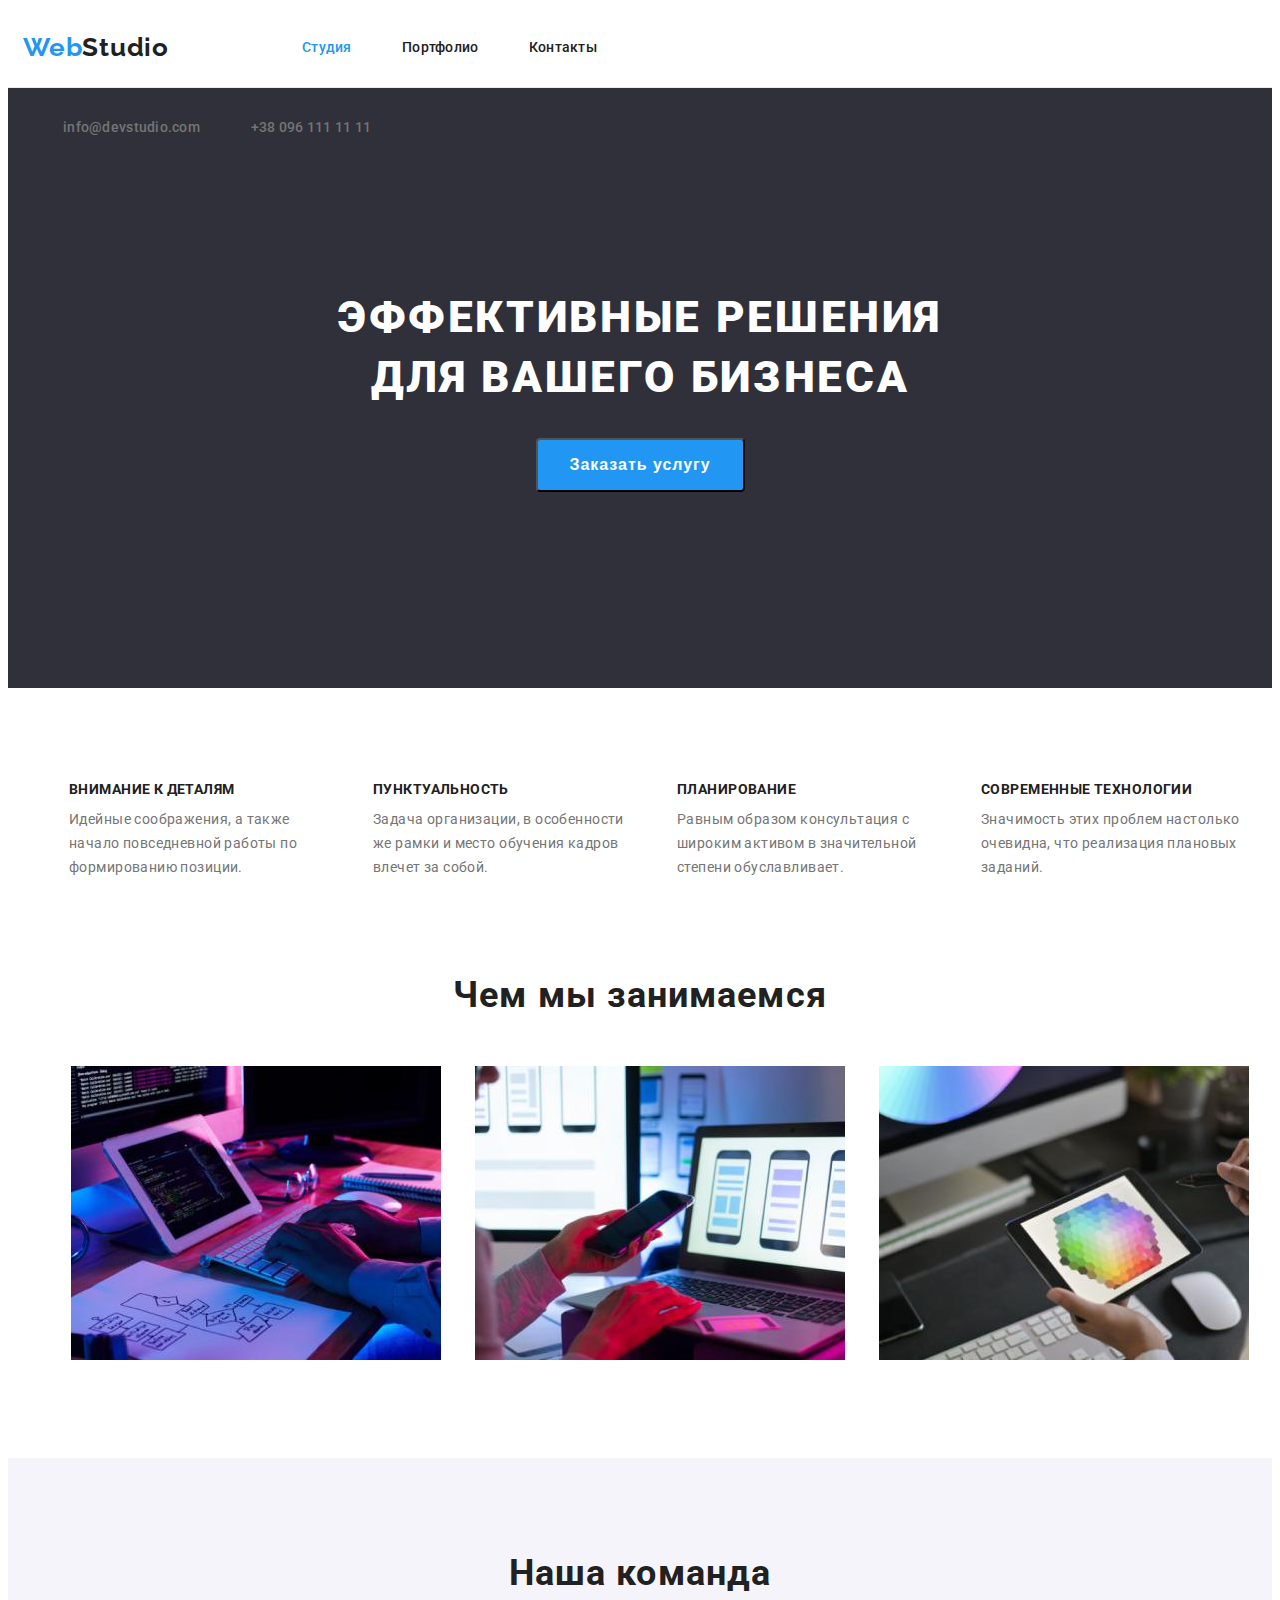
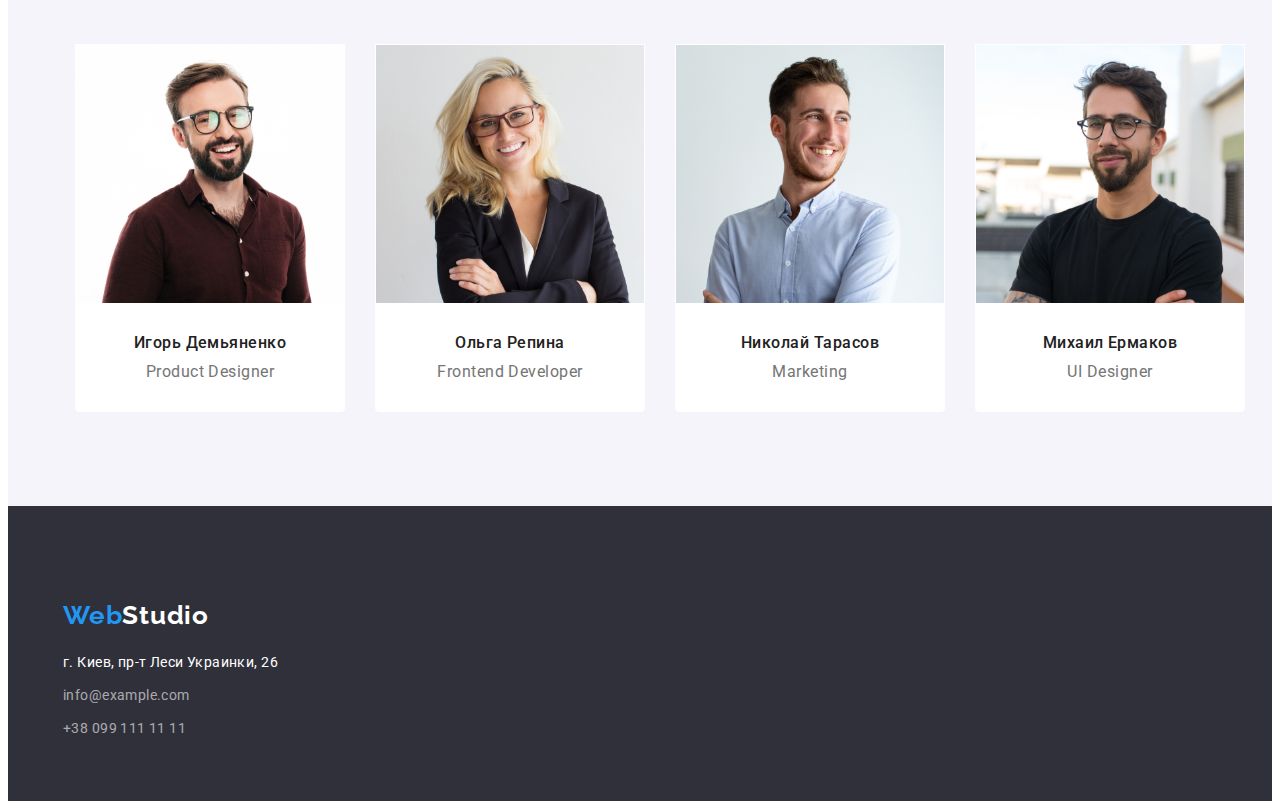
==== index.html @ fe59f74f "commit2002_04" ====
<!DOCTYPE html>
<html lang="ru">
  <head>
    <meta charset="UTF-8" />
    <meta http-equiv="X-UA-Compatible" content="IE=edge" />
    <meta name="viewport" content="width=device-width, initial-scale=1.0" />
    <title>Студия</title>
    <link rel="preconnect" href="https://fonts.googleapis.com" />
    <link rel="preconnect" href="https://fonts.gstatic.com" crossorigin />
    <link
      href="https://fonts.googleapis.com/css2?family=Raleway:wght@400;700&family=Roboto:wght@400;500;700;900&display=swap"
      rel="stylesheet"
    />
    <link rel="stylesheet" href="https://cdnjs.cloudflare.com/ajax/libs/modern-normalize/1.1.0/modern-normalize.min.css" integrity="sha512-wpPYUAdjBVSE4KJnH1VR1HeZfpl1ub8YT/NKx4PuQ5NmX2tKuGu6U/JRp5y+Y8XG2tV+wKQpNHVUX03MfMFn9Q==" crossorigin="anonymous" referrerpolicy="no-referrer" />
    <link rel="stylesheet" href="./css/style.css" />
  </head>

  <!--body-->
  <body class="body">
    <!--header-navigation-->
    <header class="section-header header-index">
      <div  class="wrapper"><nav class="nav-list">
       <a href="./index.html" lang="en" class=" logo-link text-logo link"
          >Web<span class="logo-text-studio">Studio</span></a>
        <ul class="list nav-list">
          <li class="list nav-item  nav-list item-studio">
            <a href="./index.html"
              class="text-nav-buttons link nav-accent nav-link link-studio">Студия</a>
          </li>
          <li class="list nav-item nav-list item-portfolio">
            <a
              href="./portfolio.html"
              class="text-nav-buttons link nav-link link-portfolio current"
              >Портфолио</a
            >
          </li>
          <li class="list nav-item nav-list item-contacts">
            <a href="Контакты" class="text-nav-buttons link-contacts link nav-link"
              >Контакты</a
            >
          </li>
        </ul>
      </nav>
      <!--header-contacts-->
      <ul class="list nav-list">
        <li class="contact-nav list nav-list item-e-mail">
          <a
            href="mailto:info@devstudio.com"
            class="text-nav-contacts link  link-e-mail nav-link"
            lang="en"
            >info@devstudio.com</a
          >
        </li>
        <li class="contact-nav list nav-list item-phone">
          <a href="tel:+380961111111" class="text-nav-contacts link nav-link"
            >+38 096 111 11 11</a
          >
        </li>
      </ul></div>
    </header>
    <main>
      <!--hero-->
      <section class="section-hero">
        <div class="wrapper"><h1 class="title-hero">Эффективные решения для вашего бизнеса</h1>
       <button class="button-order text-button-order" type="button">
          Заказать услугу
        </button></div>
      </section>
      <!--best-items-->
      <section class="section-best-item">
       <div class="wrapper"><h2 hidden>Сильные стороны</h2>
        <ul class="list items-list">
          <li class="items list items-list item-attention">
            <h3 class=" title-text">Внимание к деталям</h3>
            <p class="text-about">
              Идейные соображения, а также начало повседневной работы по
              формированию позиции.
            </p>
          </li>
          <li class="items list items-list item-punctuality">
            <h3 class="title-text">Пунктуальность</h3>
            <p class="text-about">
              Задача организации, в особенности же рамки и место обучения кадров
              влечет за собой.
            </p>
          </li>
          <li class="items list items-list item-planning">
            <h3 class="title-text">Планирование</h3>
            <p class="text-about">
              Равным образом консультация с широким активом в значительной
              степени обуславливает.
            </p>
          </li>
          <li class="items list items-list item-tech">
            <h3 class="title-text">Современные технологии</h3>
            <p class="text-about">
              Значимость этих проблем настолько очевидна, что реализация
              плановых заданий.
            </p>
          </li>
        </ul></div>
      </section>
      <!--work-->
      <section class="section-our-work">
       <div class="wrapper"><h2 class="title-section">Чем мы занимаемся</h2>
       <ul class="list work-list">
          <li class="list work-list items-work">
            <img src="./images/img1.jpg" alt="разработка сайтов" width="370" />
          </li>
          <li class="list work-list items-work"><img src="./images/img2.jpg" alt="аддаптация" width="370" /></li>
          <li class="list work-list items-work">
            <img src="./images/img3.jpg" alt="цветовая корркеция" width="370" />
          </li>
        </ul></div>
      </section>
      <!--our-staff-->
      <section class="section-staff">
        <h2 class="title-section">Наша команда</h2>
          <div class="wrapper"><ul class="list cards-staff">
          <li class="list staff-item">
            <img src="./images/img_st1.jpg" alt="Дизайнер" width="270" />
            <h3 class="title-name">Игорь Демьяненко</h3>
            <p class="text-about-name" lang="en">Product Designer</p>
          </li>
          <li class="list staff-item">
            <img src="./images/img_st2.jpg" alt="Верстальщик" width="270" />
            <h3 class="title-name">Ольга Репина</h3>
            <p class="text-about-name" lang="en">Frontend Developer</p>
          </li>
          <li class="list staff-item">
            <img src="./images/img_st3.jpg" alt="Рекламщик" width="270" />
            <h3 class="title-name">Николай Тарасов</h3>
            <p class="text-about-name" lang="en">Marketing</p>
          </li>
          <li class="list staff-item">
            <img src="./images/img_st4.jpg" alt="Дизайнер" width="270" />
            <h3 class="title-name">Михаил Ермаков</h3>
            <p class="text-about-name" lang="en">UI Designer</p>
          </li>
        </ul></div>
      </section>
    </main>
    <!--footer-->
    <footer class="footer-section">
      <div class="wrapper"><a href="./index.html" class="text-logo link logo-footer" lang="en">Web<span class="text-logo-footer">Studio</span></a>
      <ul class="nav-contats list footer-menu">
        <li class="contact-nav list footer-menu">
          <address class="style-text footer-menu">
            <a href="https://www.google.com/maps?q=%D0%BA%D0%B8%D0%B5%D0%B2+%D0%BB%D0%B5%D1%81%D0%B8+%D1%83%D0%BA%D1%80%D0%B0%D0%B8%D0%BD%D0%BA%D0%B8+26&rlz=1C1GGRV_enUA757UA757&sxsrf=APq-WBurur6FiX7pkExG04S0Zntd9q4ADw:1643415942747&uact=5&gs_lcp=[base64]&um=1&ie=UTF-8&sa=X&ved=2ahUKEwjnjvXe5tX1AhXq7rsIHakHCRYQ_AUoAXoECAEQAw"
            class="text-address link footer-link">г. Киев, пр-т Леси Украинки, 26</a>
          </address>
        </li>
        <li class="contact-nav list footer-menu e-mail-text">
          <a href="mailto:info@example.com" class="text-footer-contacts link footer-link" lang="en">info@example.com</a>
        </li>
        <li class="contact-nav list footer-menu phone-text"><a href="tel:+380991111111" class="text-footer-contacts link footer-link">+38 099 111 11 11</a></li>
      </ul></div>
    </footer>
  </body>
</html>
---- css/style.css ----
/*-- html-stylee----*/
html {
  box-sizing: border-box;
}
*,
*::before,
*::after {
  box-sizing: inherit;
}
h1,h2, h3, p, ul,nav {
  margin: 0;
}
/*--variables-selectors--*/
:root {
  --primary-text-color: #212121;
  --secondary-text-color: #757575;
  --third-text-color: #ffffff;
  --primary-font-family: Roboto, sans-serif;
  --secondary-font-family: Raleway, sans-serif;
  --accent-color: #2196f3;
  --background-origin: #ffffff;
  --background-first-composite: #2f303a;
  --background-second-composite: #f5f4fa;
}
/*--body-style--*/
.body {
  font-family: var(--primary-font-family);
  color: var(--primary-text-color);
  background-color: var(--background-origin);
  }
.list {
  list-style: none;
}
.link {
  text-decoration: none;
}
/*-----wrapper-------*/
.wrapper {
  min-width: 1170px;
  padding: 0 15px;
  margin-left: auto;
  margin-right: auto;
  }

/*--------INDEX-PAGE--------*/

/*--header-navigation--*/


.section-header {
  height: 80px;
background-color: var(--background-origin);
padding-top: 0x;
border-bottom: 1px solid rgb(236, 236, 236, 1);
}
.text-logo {
  font-family: var(--secondary-font-family);
  font-weight: 700;
  font-size: 26px;
  line-height: 1.19;
  letter-spacing: 0.03em;
  color: var(--accent-color);
}
.logo-text-studio {
  color: var(--primary-text-color);
}
.nav-link:hover {
  color: var(--accent-color);
}
.nav-link:focus {
  color: var(--accent-color);
}
.nav-list {
  display: inline-flex;
  justify-content: center;
  
}
 .nav-link {
display: inline-flex;
justify-content: center;
}
.logo-link {
  display: inline-flex;
min-width: 145px;
margin-right: 93px;
margin-left: 0;
padding-top: 24px;
padding-bottom: 25px;
}
.item-studio {
min-width: 49px;
margin-right: 50px;
padding-top: 32px;
padding-bottom: 32px;
}
.item-portfolio {
  min-width: 77px;
  margin-right: 50px;
  padding-top: 32px;
  padding-bottom: 32px;
}
.item-contacts {
 min- width: 68px;
  margin-right: 331px;
    padding-top: 32px;
  padding-bottom: 32px;
}
.item-e-mail  {
 min- width: 135px;
  margin-right: 50px;
    padding-top: 32px;
  padding-bottom: 32px;
}
.item-phone {
  min-width: 122px;
  margin-right: 0;
    padding-top: 32px;
  padding-bottom: 32px;
}
.text-nav-buttons {
  font-weight: 500;
  font-size: 14px;
  line-height: 1.14;
  letter-spacing: 0.02em;
  color: currentColor;
}
.nav-accent {
  color: var(--accent-color);
}
.text-nav-contacts {
  font-weight: 500;
  font-size: 14px;
  line-height: 1.14;
  letter-spacing: 0.02em;
  color: var(--secondary-text-color);
}

/*--hero--------------*/

.section-hero {
background-color: var(--background-first-composite);
padding-top: 80x;
height: 600px;
text-align: center;
}
.title-hero {
  width: 696px;
  padding-top: 200px;
  margin-top: 0;
  margin-bottom: 30px;
  margin-left: auto;
  margin-right: auto;

  font-weight: 900;
  font-size: 44px;
  line-height: 1.36;
  letter-spacing: 0.06em;
  text-transform: uppercase;
  color: var(--third-text-color);
}

.button-order {
  min-width: 200px;
  cursor: pointer;
  background-color: var(--accent-color);
margin-bottom: 200px;
margin-left: auto;
margin-right: auto;
  border-radius: 4px;
}
.text-button-order {
  padding: 10px 32px;
  font-weight: 700;
  font-size: 16px;
  line-height: 1.88;
  letter-spacing: 0.06em;
  color: var(--third-text-color);
}
/*--best-item---------*/
.section-best-item {
  background-color: var(--background-origin);
  padding-top: 94px;
  text-align: center;
}
.items-list {
  display: inline-block;
  }
    .items {
      width: 270px;
      margin-right: 30px;
          }
    .items:first-child {
      margin-left: 0;
    }
    .items:last-child {
      margin-right: 0;
    }
.title-text {
  font-weight: 700;
  font-size: 14px;
  line-height: 1.14;
  letter-spacing: 0.03em;
  text-transform: uppercase;
  margin-bottom: 10px;
  text-align: start;
  }
.text-about {
  font-size: 14px;
  line-height: 1.71;
  letter-spacing: 0.03em;
  color: var(--secondary-text-color);
  text-align: start;
}

/*--our-work----------*/
.section-our-work {
  background-color: var(--background-origin);
    padding-top: 94px;
  text-align: center;
  
}
.work-list {
  display: inline-block;
  padding-bottom: 94px;
}
.items-work {
width: 370px;
height: 294px;
margin-right: 30px;
}
.items-work:first-child {
  margin-left: 0;
}
.items-work:last-child {
  margin-right: 0;
}
.title-section {
  padding-bottom: 50px;
  margin-left: auto;
  margin-right: auto;
  font-weight: 700;
  font-size: 36px;
  line-height: 1.17;
  text-align: center;
  letter-spacing: 0.03em;
  color: var(--primary-text-color);
}

/*--our-staff---------*/

.section-staff {
  background-color: var(--background-second-composite);
  padding-top: 94px;
    }
img {
  display: block;
  max-width: 100%;
  }
.cards-staff {
display: flex;
flex-wrap: wrap;
justify-content: center;
margin-left: -30px;
margin-top: -30px;
padding-bottom: 94px;
}
.staff-item {
  max-width: 270px;
margin-left: 30px;
margin-top: 30px;
flex-basis: calc( (100% - 4 * 30px) / 4);
border: 1px solid #ffffff;
box-sizing: border-box;
border-bottom-left-radius: 4px;
border-bottom-right-radius: 4px;
background-color: var(--background-origin);
}
.title-name {
  padding-top: 30px;
  margin-bottom: 10px;
  padding-left: auto;
  padding-right: auto;
  font-weight: 500;
  font-size: 16px;
  line-height: 1.19;
  text-align: center;
  letter-spacing: 0.03em;
  color: var(--primary-text-color);
}
.text-about-name {
  padding-bottom: 30px;
  padding-left: auto;
  padding-right: auto;
  font-size: 16px;
  line-height: 1.19;
  text-align: center;
  letter-spacing: 0.03em;
  color: var(--secondary-text-color);
}

/*--footer--------*/
.footer-section {
  background-color: var(--background-first-composite);
  padding-top: 94px;
}
.footer-menu {
display: flex;
flex-direction: column;
justify-content: lef;
}

.footer-link {
  display: inline-flex;
}
.footer-link:hover {
  color: var(--accent-color);
}
.footer-link:focus {
  color: var(--accent-color);
}

.logo-footer {
  display: block;
  padding-left: 40px;
  padding-bottom: 20px;
}
.text-logo-footer {
  color: var(--third-text-color);
    }
.text-address {
  margin-bottom: 9px;
  font-weight: 400;
  font-size: 14px;
  line-height: 1.71;
  letter-spacing: 0.03em;
  color: var(--third-text-color);
}
.style-text {
  font-style: normal;
}

.text-footer-contacts {
  font-weight: 400;
  font-size: 14px;
  line-height: 1.71;
  letter-spacing: 0.03em;
  color: rgba(255, 255, 255, 0.6);
}
.e-mail-text {
margin-bottom: 9px;
}
.phone-text {
  padding-bottom: 60px;
  }

/*--------PORTFOLIO------------*/

/*---main-portfolio---*/

  .main-section {
    background-color: var(--background-origin);
    padding-top: 94px;
  }
/*--buttons----*/

.portfolio-buttons {
  cursor: pointer;
  background-color: var(--background-second-composite);
  border-radius: 4px;
    }
.buttons-list {
  display: flex;
  justify-content: center;
  padding: 6px 22px;
  min-width: 73px;
  }
  .buttons {
    display: inline-block;
    margin-right: 8px;
     }
.portfolio-buttons:first-child {
  margin-left: 0;
}
.portfolio-buttons:last-child {
  margin-right: 0;
}
.portfolio-buttons:hover {
  color: var(--third-text-color);
  background-color:  var(--accent-color);
box-shadow: 0px 3px 1px rgba(0, 0, 0, 0.1), 0px 1px 2px rgba(0, 0, 0, 0.08), 0px 2px 2px rgba(0, 0, 0, 0.12);
border-radius: 4px;
}
.text-button {
  font-family: inherit;
  font-weight: 500;
  font-size: 16px;
  line-height: 1.63;
  text-align: center;
  letter-spacing: 0.03em;
  color: var(--primary-text-color);
}
.title-img {
  font-weight: 700;
  font-size: 18px;
  line-height: 2;
  letter-spacing: 0.06em;
  color: var(--primary-text-color);
}
.text-about-img {
  font-weight: normal;
  font-size: 16px;
  line-height: 1.88;
  letter-spacing: 0.03em;
  color: var(--secondary-text-color);
}
img {
  display: block;
  max-width: 100%;
    }
.cards-portfolio {
display: flex;
flex-wrap: wrap;
justify-content: center;
padding-bottom: 94px;
margin-left: -30px;
margin-top: -30px;
padding-top: 56px;
}
.card-item {
  max-width: 370px;
margin-left: 30px;
margin-top: 30px;
flex-basis: calc( (100% - 3 * 30px) / 3);
border: 1px solid #eee;
box-sizing: border-box;
}
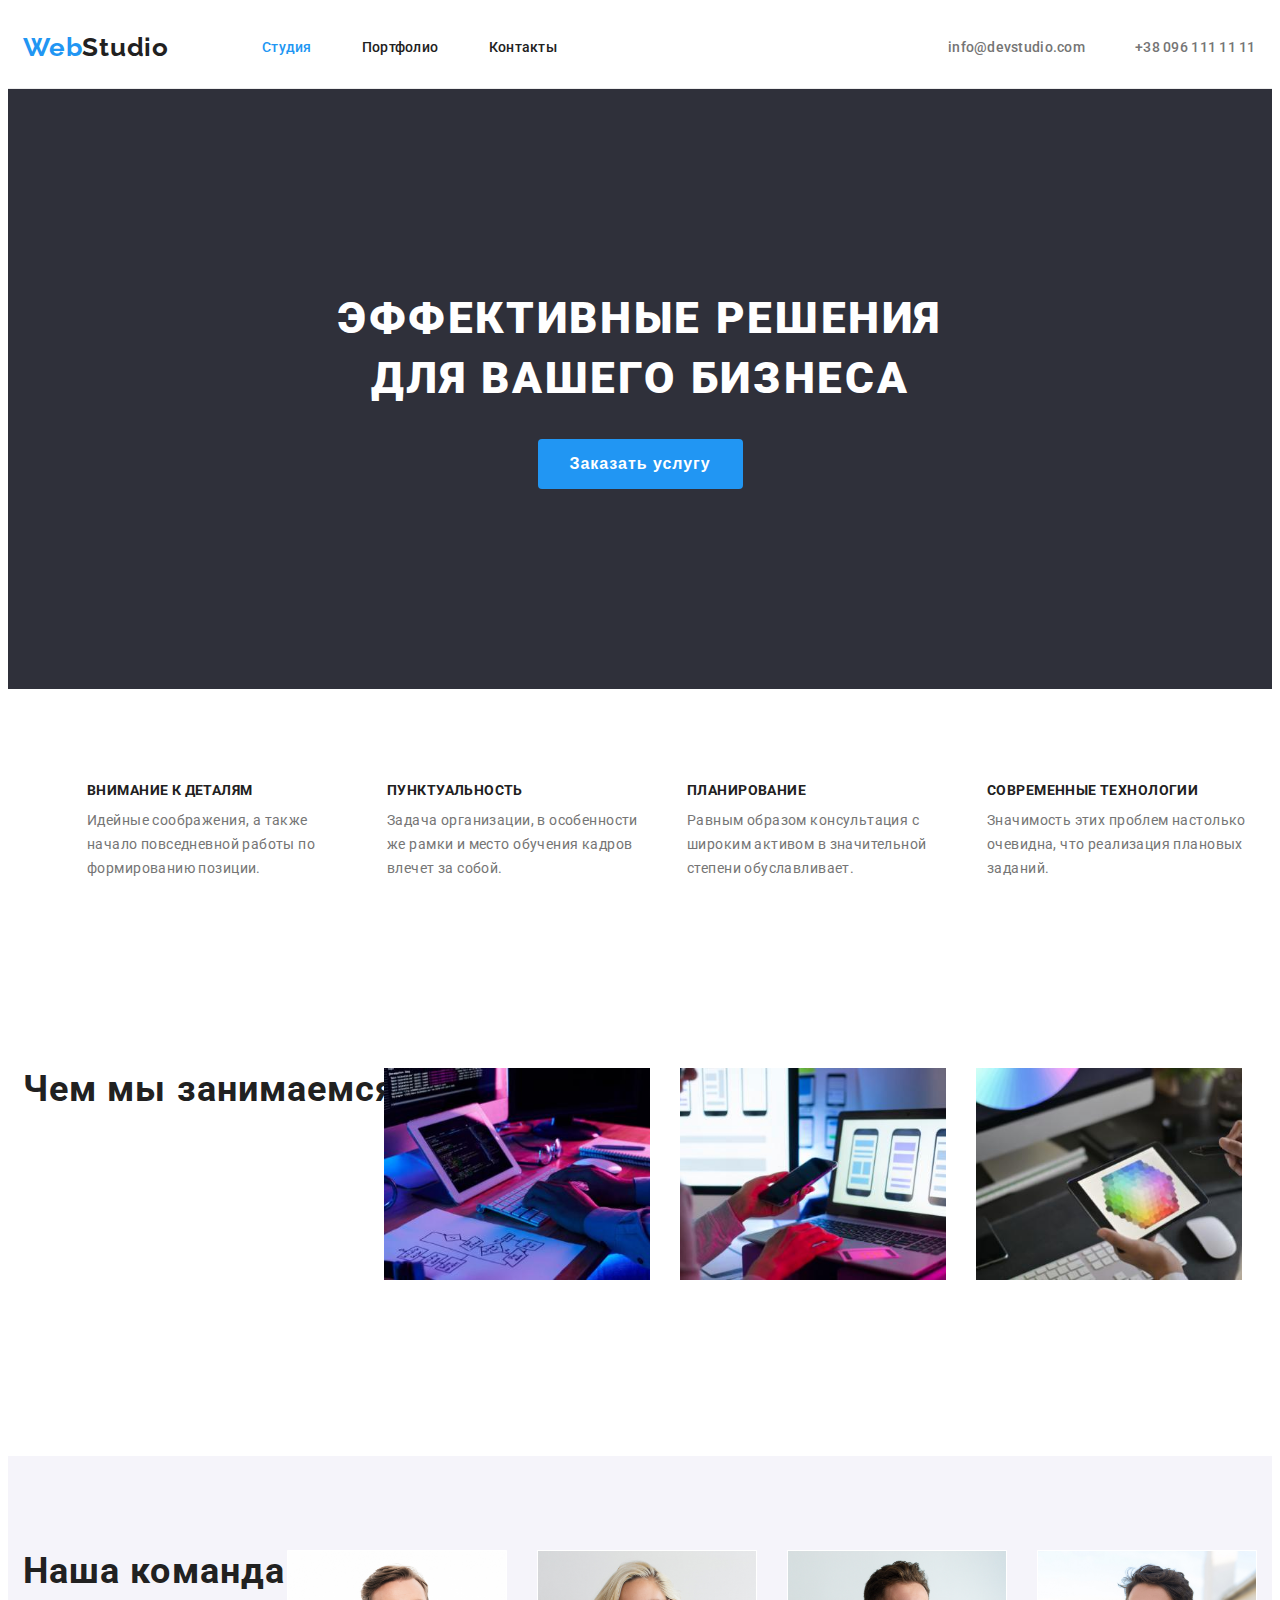
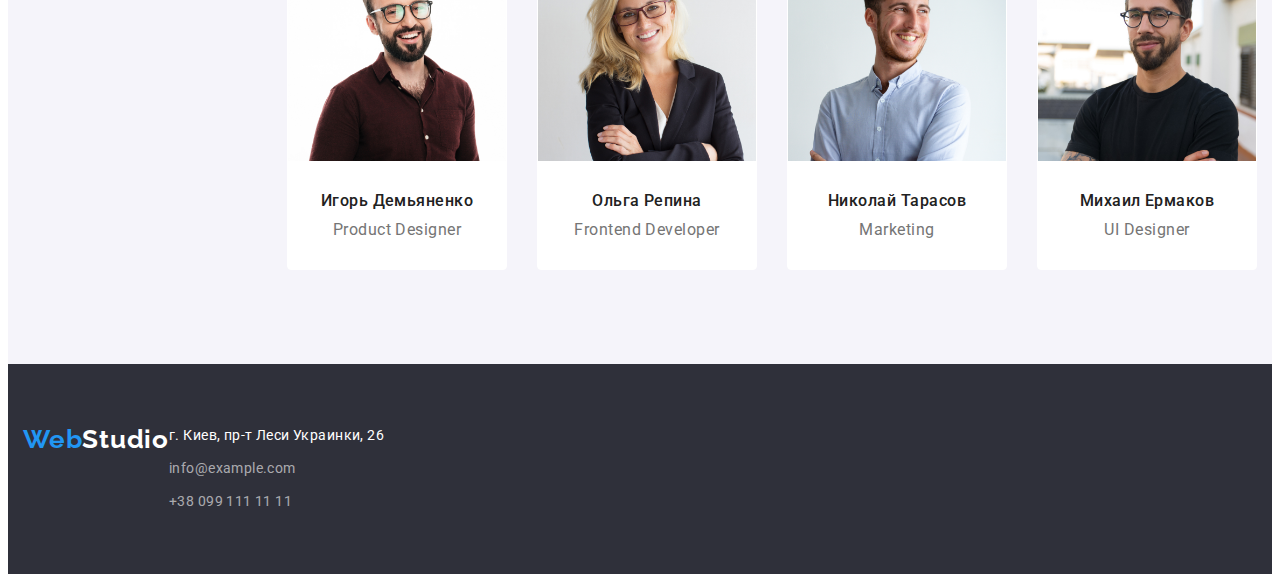
==== commit 3e6f3099: "commit_21.03_01" ====
--- a/index.html
+++ b/index.html
@@ -19,22 +19,22 @@
   <body class="body">
     <!--header-navigation-->
     <header class="section-header header-index">
-      <div  class="wrapper"><nav class="nav-list">
+      <div  class="container"><nav class="logo-list">
        <a href="./index.html" lang="en" class=" logo-link text-logo link"
           >Web<span class="logo-text-studio">Studio</span></a>
         <ul class="list nav-list">
-          <li class="list nav-item  nav-list item-studio">
+          <li class="list nav-item item-studio">
             <a href="./index.html"
               class="text-nav-buttons link nav-accent nav-link link-studio">Студия</a>
           </li>
-          <li class="list nav-item nav-list item-portfolio">
+          <li class="list nav-item item-portfolio">
             <a
               href="./portfolio.html"
               class="text-nav-buttons link nav-link link-portfolio current"
               >Портфолио</a
             >
           </li>
-          <li class="list nav-item nav-list item-contacts">
+          <li class="list nav-item item-contacts">
             <a href="Контакты" class="text-nav-buttons link-contacts link nav-link"
               >Контакты</a
             >
@@ -43,7 +43,7 @@
       </nav>
       <!--header-contacts-->
       <ul class="list nav-list">
-        <li class="contact-nav list nav-list item-e-mail">
+        <li class="contact-nav list item-e-mail">
           <a
             href="mailto:info@devstudio.com"
             class="text-nav-contacts link  link-e-mail nav-link"
@@ -51,7 +51,7 @@
             >info@devstudio.com</a
           >
         </li>
-        <li class="contact-nav list nav-list item-phone">
+        <li class="contact-nav list item-phone">
           <a href="tel:+380961111111" class="text-nav-contacts link nav-link"
             >+38 096 111 11 11</a
           >
@@ -61,37 +61,37 @@
     <main>
       <!--hero-->
       <section class="section-hero">
-        <div class="wrapper"><h1 class="title-hero">Эффективные решения для вашего бизнеса</h1>
+        <div class="continer"><h1 class="title-hero">Эффективные решения для вашего бизнеса</h1>
        <button class="button-order text-button-order" type="button">
           Заказать услугу
         </button></div>
       </section>
       <!--best-items-->
-      <section class="section-best-item">
-       <div class="wrapper"><h2 hidden>Сильные стороны</h2>
+      <section class="section-best-item section">
+       <div class="container"><h2 hidden>Сильные стороны</h2>
         <ul class="list items-list">
-          <li class="items list items-list item-attention">
+          <li class="items list item-attention">
             <h3 class=" title-text">Внимание к деталям</h3>
             <p class="text-about">
               Идейные соображения, а также начало повседневной работы по
               формированию позиции.
             </p>
           </li>
-          <li class="items list items-list item-punctuality">
+          <li class="items list item-punctuality">
             <h3 class="title-text">Пунктуальность</h3>
             <p class="text-about">
               Задача организации, в особенности же рамки и место обучения кадров
               влечет за собой.
             </p>
           </li>
-          <li class="items list items-list item-planning">
+          <li class="items list item-planning">
             <h3 class="title-text">Планирование</h3>
             <p class="text-about">
               Равным образом консультация с широким активом в значительной
               степени обуславливает.
             </p>
           </li>
-          <li class="items list items-list item-tech">
+          <li class="items list item-tech">
             <h3 class="title-text">Современные технологии</h3>
             <p class="text-about">
               Значимость этих проблем настолько очевидна, что реализация
@@ -101,22 +101,22 @@
         </ul></div>
       </section>
       <!--work-->
-      <section class="section-our-work">
-       <div class="wrapper"><h2 class="title-section">Чем мы занимаемся</h2>
+      <section class="section-our-work section">
+       <div class="container"><h2 class="title-about-work">Чем мы занимаемся</h2>
        <ul class="list work-list">
-          <li class="list work-list items-work">
+          <li class="list items-work">
             <img src="./images/img1.jpg" alt="разработка сайтов" width="370" />
           </li>
-          <li class="list work-list items-work"><img src="./images/img2.jpg" alt="аддаптация" width="370" /></li>
-          <li class="list work-list items-work">
+          <li class="list items-work"><img src="./images/img2.jpg" alt="аддаптация" width="370" /></li>
+          <li class="list items-work">
             <img src="./images/img3.jpg" alt="цветовая корркеция" width="370" />
           </li>
         </ul></div>
       </section>
       <!--our-staff-->
-      <section class="section-staff">
-        <h2 class="title-section">Наша команда</h2>
-          <div class="wrapper"><ul class="list cards-staff">
+      <section class="section-staff section">
+        <div class="container"><h2 class="title-section">Наша команда</h2>
+          <ul class="list cards-staff">
           <li class="list staff-item">
             <img src="./images/img_st1.jpg" alt="Дизайнер" width="270" />
             <h3 class="title-name">Игорь Демьяненко</h3>
@@ -142,7 +142,7 @@
     </main>
     <!--footer-->
     <footer class="footer-section">
-      <div class="wrapper"><a href="./index.html" class="text-logo link logo-footer" lang="en">Web<span class="text-logo-footer">Studio</span></a>
+      <div class="container"><div class="footer-logo-link"><a href="./index.html" class="text-logo link" lang="en">Web<span class="text-logo-footer">Studio</span></a></div>
       <ul class="nav-contats list footer-menu">
         <li class="contact-nav list footer-menu">
           <address class="style-text footer-menu">
--- a/css/style.css
+++ b/css/style.css
@@ -7,8 +7,9 @@
 *::after {
   box-sizing: inherit;
 }
-h1,h2, h3, p, ul,nav {
+h1,h2,h3,p,ul,nav {
   margin: 0;
+  padding: 0;
 }
 /*--variables-selectors--*/
 :root {
@@ -34,12 +35,18 @@
 .link {
   text-decoration: none;
 }
-/*-----wrapper-------*/
-.wrapper {
-  min-width: 1170px;
+/*-----container-------*/
+.container {
+  min-width: 1200px;
   padding: 0 15px;
   margin-left: auto;
   margin-right: auto;
+  display: flex;
+      }
+
+  .section {
+    padding-bottom: 94px;
+    padding-top: 94px;
   }
 
 /*--------INDEX-PAGE--------*/
@@ -48,9 +55,6 @@
 
 
 .section-header {
-  height: 80px;
-background-color: var(--background-origin);
-padding-top: 0x;
 border-bottom: 1px solid rgb(236, 236, 236, 1);
 }
 .text-logo {
@@ -71,19 +75,17 @@
   color: var(--accent-color);
 }
 .nav-list {
-  display: inline-flex;
-  justify-content: center;
-  
-}
+  display: flex;
+  margin-left: auto;
+  }
  .nav-link {
-display: inline-flex;
-justify-content: center;
-}
+display: flex;
+}
+.logo-list {
+  display: flex;
+  }
 .logo-link {
-  display: inline-flex;
-min-width: 145px;
 margin-right: 93px;
-margin-left: 0;
 padding-top: 24px;
 padding-bottom: 25px;
 }
@@ -100,13 +102,12 @@
   padding-bottom: 32px;
 }
 .item-contacts {
- min- width: 68px;
-  margin-right: 331px;
-    padding-top: 32px;
+  padding-top: 32px;
   padding-bottom: 32px;
+  margin-left: auto;
 }
 .item-e-mail  {
- min- width: 135px;
+ min-width: 135px;
   margin-right: 50px;
     padding-top: 32px;
   padding-bottom: 32px;
@@ -118,7 +119,7 @@
   padding-bottom: 32px;
 }
 .text-nav-buttons {
-  font-weight: 500;
+   font-weight: 500;
   font-size: 14px;
   line-height: 1.14;
   letter-spacing: 0.02em;
@@ -139,13 +140,12 @@
 
 .section-hero {
 background-color: var(--background-first-composite);
-padding-top: 80x;
-height: 600px;
 text-align: center;
+padding-top: 200px;
+padding-bottom: 200px;
 }
 .title-hero {
   width: 696px;
-  padding-top: 200px;
   margin-top: 0;
   margin-bottom: 30px;
   margin-left: auto;
@@ -163,7 +163,6 @@
   min-width: 200px;
   cursor: pointer;
   background-color: var(--accent-color);
-margin-bottom: 200px;
 margin-left: auto;
 margin-right: auto;
   border-radius: 4px;
@@ -174,16 +173,17 @@
   font-size: 16px;
   line-height: 1.88;
   letter-spacing: 0.06em;
+  border: none;
   color: var(--third-text-color);
 }
 /*--best-item---------*/
 .section-best-item {
   background-color: var(--background-origin);
-  padding-top: 94px;
   text-align: center;
 }
 .items-list {
-  display: inline-block;
+  display: flex;
+  margin-left: auto;
   }
     .items {
       width: 270px;
@@ -215,57 +215,70 @@
 /*--our-work----------*/
 .section-our-work {
   background-color: var(--background-origin);
-    padding-top: 94px;
-  text-align: center;
-  
-}
-.work-list {
-  display: inline-block;
-  padding-bottom: 94px;
-}
-.items-work {
-width: 370px;
-height: 294px;
-margin-right: 30px;
-}
-.items-work:first-child {
-  margin-left: 0;
-}
-.items-work:last-child {
-  margin-right: 0;
-}
-.title-section {
-  padding-bottom: 50px;
-  margin-left: auto;
-  margin-right: auto;
-  font-weight: 700;
-  font-size: 36px;
-  line-height: 1.17;
-  text-align: center;
-  letter-spacing: 0.03em;
-  color: var(--primary-text-color);
-}
-
-/*--our-staff---------*/
-
-.section-staff {
-  background-color: var(--background-second-composite);
-  padding-top: 94px;
-    }
-img {
-  display: block;
-  max-width: 100%;
-  }
-.cards-staff {
+  }
+  .title-about-work {
+    font-weight: 700;
+   font-size: 36px;
+   line-height: 1.17;
+   letter-spacing: 0.03em;
+   color: var(--primary-text-color);
+   min-width: 376px;
+   margin-bottom: 50px;
+   margin-right: auto;
+   margin-left: auto;
+ }
+  .work-list {
 display: flex;
 flex-wrap: wrap;
 justify-content: center;
 margin-left: -30px;
 margin-top: -30px;
-padding-bottom: 94px;
+  }
+.items-work {
+width: 370px;
+height: 294px;
+margin-left: 30px;
+margin-top: 30px;
+flex-basis: calc( (100% - 3 * 30px) / 3);
+justify-items: center;
+}
+.items-work:first-child {
+  margin-left: 0;
+}
+.items-work:last-child {
+  margin-right: 0;
+}
+
+
+/*--our-staff---------*/
+
+.section-staff {
+  background-color: var(--background-second-composite);
+  padding-top: 94px;
+    }
+    .title-section {
+      font-weight: 700;
+   font-size: 36px;
+   line-height: 1.17;
+   letter-spacing: 0.03em;
+   color: var(--primary-text-color);
+   min-width: 264px;
+   margin-bottom: 50px;
+   margin-right: auto;
+   margin-left: auto;
+    }
+img {
+  display: block;
+  max-width: 100%;
+  }
+.cards-staff {
+display: flex;
+flex-wrap: wrap;
+justify-content: center;
+margin-left: -30px;
+margin-top: -30px;
 }
 .staff-item {
-  max-width: 270px;
 margin-left: 30px;
 margin-top: 30px;
 flex-basis: calc( (100% - 4 * 30px) / 4);
@@ -278,8 +291,8 @@
 .title-name {
   padding-top: 30px;
   margin-bottom: 10px;
-  padding-left: auto;
-  padding-right: auto;
+  margin-left: auto;
+  margin-right: auto;
   font-weight: 500;
   font-size: 16px;
   line-height: 1.19;
@@ -301,8 +314,15 @@
 /*--footer--------*/
 .footer-section {
   background-color: var(--background-first-composite);
-  padding-top: 94px;
-}
+  padding-top: 60px;
+  padding-bottom: 60px;
+  }
+  .footer-logo-link {
+    display: flex;
+    flex-direction: column;
+align-items: lef;
+margin-bottom: 20px;
+  }
 .footer-menu {
 display: flex;
 flex-direction: column;
@@ -310,7 +330,7 @@
 }
 
 .footer-link {
-  display: inline-flex;
+  display:flex;
 }
 .footer-link:hover {
   color: var(--accent-color);
@@ -319,11 +339,6 @@
   color: var(--accent-color);
 }
 
-.logo-footer {
-  display: block;
-  padding-left: 40px;
-  padding-bottom: 20px;
-}
 .text-logo-footer {
   color: var(--third-text-color);
     }
@@ -349,9 +364,6 @@
 .e-mail-text {
 margin-bottom: 9px;
 }
-.phone-text {
-  padding-bottom: 60px;
-  }
 
 /*--------PORTFOLIO------------*/
 
@@ -359,31 +371,28 @@
 
   .main-section {
     background-color: var(--background-origin);
-    padding-top: 94px;
-  }
+    }
 /*--buttons----*/
 
 .portfolio-buttons {
   cursor: pointer;
   background-color: var(--background-second-composite);
   border-radius: 4px;
-    }
+  }
 .buttons-list {
-  display: flex;
-  justify-content: center;
-  padding: 6px 22px;
-  min-width: 73px;
-  }
-  .buttons {
-    display: inline-block;
-    margin-right: 8px;
-     }
-.portfolio-buttons:first-child {
-  margin-left: 0;
-}
-.portfolio-buttons:last-child {
-  margin-right: 0;
-}
+display: flex;
+justify-content: center;
+        }
+        .buttons {
+         margin-right: 8px;
+          margin-bottom: 56px;
+                     }
+      .portfolio-buttons:first-child {
+        margin-left: 0;
+      }
+      .portfolio-buttons:last-child {
+        margin-right: 0;}
+
 .portfolio-buttons:hover {
   color: var(--third-text-color);
   background-color:  var(--accent-color);
@@ -397,8 +406,12 @@
   line-height: 1.63;
   text-align: center;
   letter-spacing: 0.03em;
-  color: var(--primary-text-color);
-}
+  border: none;
+  color: var(--primary-text-color);
+  padding: 6px 22px;
+}
+/*--img-portfolio--*/
+
 .title-img {
   font-weight: 700;
   font-size: 18px;
@@ -413,6 +426,21 @@
   letter-spacing: 0.03em;
   color: var(--secondary-text-color);
 }
+
+.title-img {
+  font-weight: 700;
+  font-size: 18px;
+  line-height: 2;
+  letter-spacing: 0.06em;
+  color: var(--primary-text-color);
+}
+.text-about-img {
+  font-weight: normal;
+  font-size: 16px;
+  line-height: 1.88;
+  letter-spacing: 0.03em;
+  color: var(--secondary-text-color);
+}
 img {
   display: block;
   max-width: 100%;
@@ -420,11 +448,8 @@
 .cards-portfolio {
 display: flex;
 flex-wrap: wrap;
-justify-content: center;
-padding-bottom: 94px;
 margin-left: -30px;
 margin-top: -30px;
-padding-top: 56px;
 }
 .card-item {
   max-width: 370px;
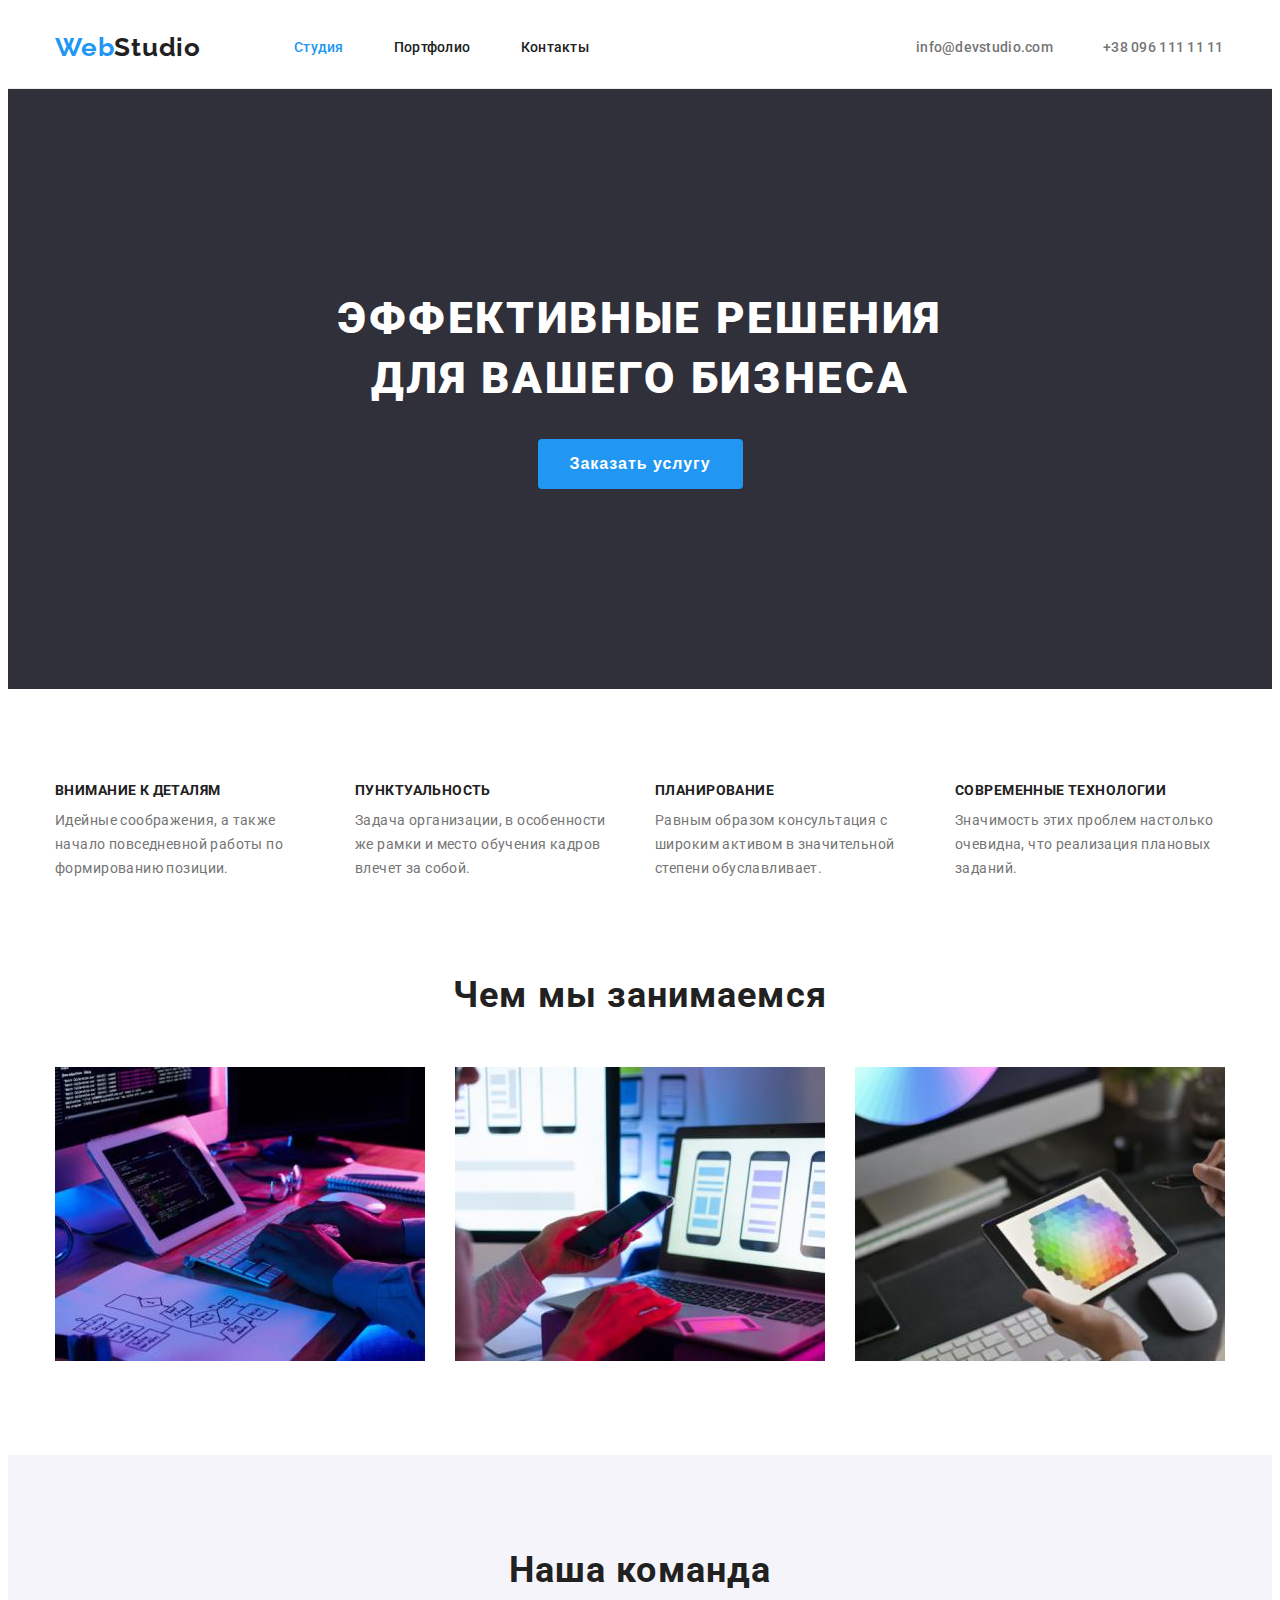
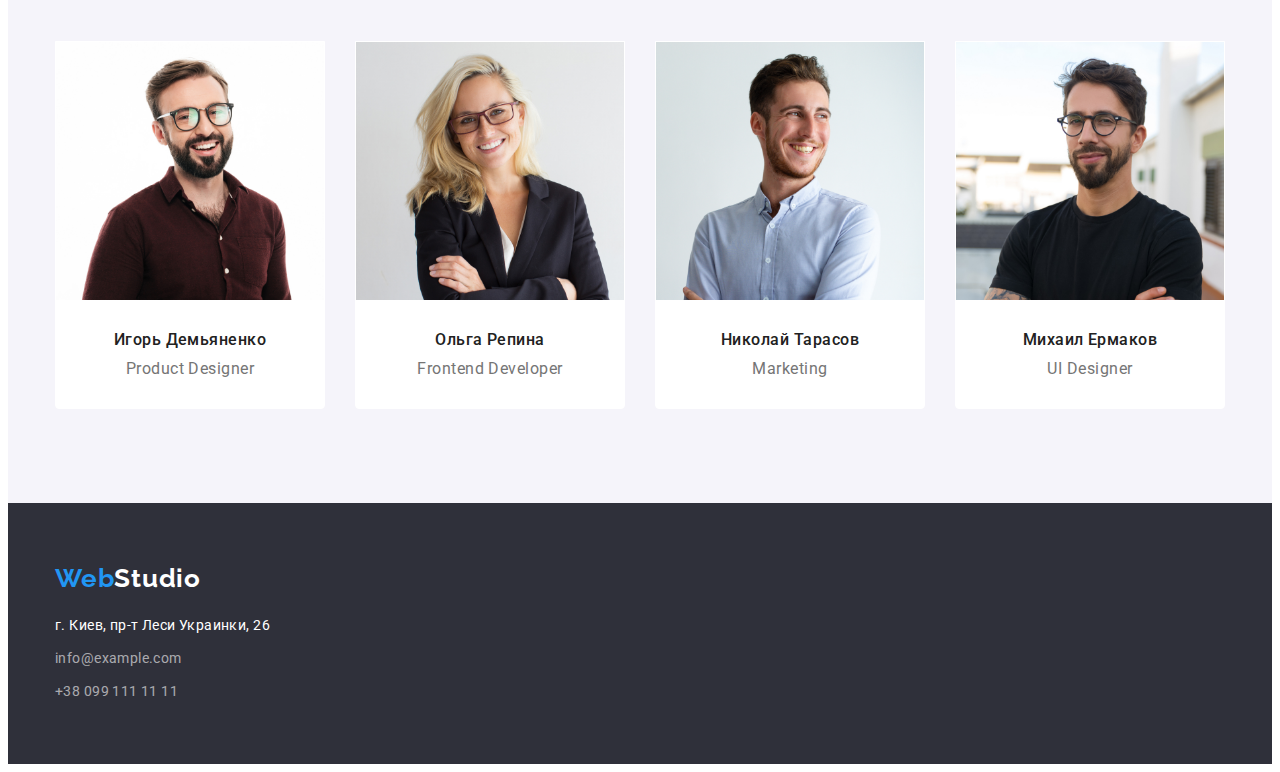
==== commit 1a6807f7: "commit_2403_01" ====
--- a/index.html
+++ b/index.html
@@ -11,7 +11,13 @@
       href="https://fonts.googleapis.com/css2?family=Raleway:wght@400;700&family=Roboto:wght@400;500;700;900&display=swap"
       rel="stylesheet"
     />
-    <link rel="stylesheet" href="https://cdnjs.cloudflare.com/ajax/libs/modern-normalize/1.1.0/modern-normalize.min.css" integrity="sha512-wpPYUAdjBVSE4KJnH1VR1HeZfpl1ub8YT/NKx4PuQ5NmX2tKuGu6U/JRp5y+Y8XG2tV+wKQpNHVUX03MfMFn9Q==" crossorigin="anonymous" referrerpolicy="no-referrer" />
+    <link
+      rel="stylesheet"
+      href="https://cdnjs.cloudflare.com/ajax/libs/modern-normalize/1.1.0/modern-normalize.min.css"
+      integrity="sha512-wpPYUAdjBVSE4KJnH1VR1HeZfpl1ub8YT/NKx4PuQ5NmX2tKuGu6U/JRp5y+Y8XG2tV+wKQpNHVUX03MfMFn9Q=="
+      crossorigin="anonymous"
+      referrerpolicy="no-referrer"
+    />
     <link rel="stylesheet" href="./css/style.css" />
   </head>
 
@@ -19,142 +25,188 @@
   <body class="body">
     <!--header-navigation-->
     <header class="section-header header-index">
-      <div  class="container"><nav class="logo-list">
-       <a href="./index.html" lang="en" class=" logo-link text-logo link"
-          >Web<span class="logo-text-studio">Studio</span></a>
+      <div class="container flex-container">
+        <nav class="logo-list">
+          <a href="./index.html" lang="en" class="logo-link text-logo link"
+            >Web<span class="logo-text-studio">Studio</span></a
+          >
+          <ul class="list nav-list">
+            <li class="list nav-item item-studio">
+              <a
+                href="./index.html"
+                class="text-nav-buttons link nav-accent nav-link link-studio"
+                >Студия</a
+              >
+            </li>
+            <li class="list nav-item item-portfolio">
+              <a
+                href="./portfolio.html"
+                class="text-nav-buttons link nav-link link-portfolio current"
+                >Портфолио</a
+              >
+            </li>
+            <li class="list nav-item item-contacts">
+              <a
+                href="Контакты"
+                class="text-nav-buttons link-contacts link nav-link"
+                >Контакты</a
+              >
+            </li>
+          </ul>
+        </nav>
+        <!--header-contacts-->
         <ul class="list nav-list">
-          <li class="list nav-item item-studio">
-            <a href="./index.html"
-              class="text-nav-buttons link nav-accent nav-link link-studio">Студия</a>
-          </li>
-          <li class="list nav-item item-portfolio">
+          <li class="contact-nav list item-e-mail">
             <a
-              href="./portfolio.html"
-              class="text-nav-buttons link nav-link link-portfolio current"
-              >Портфолио</a
-            >
-          </li>
-          <li class="list nav-item item-contacts">
-            <a href="Контакты" class="text-nav-buttons link-contacts link nav-link"
-              >Контакты</a
+              href="mailto:info@devstudio.com"
+              class="text-nav-contacts link link-e-mail nav-link"
+              lang="en"
+              >info@devstudio.com</a
+            >
+          </li>
+          <li class="contact-nav list item-phone">
+            <a href="tel:+380961111111" class="text-nav-contacts link nav-link"
+              >+38 096 111 11 11</a
             >
           </li>
         </ul>
-      </nav>
-      <!--header-contacts-->
-      <ul class="list nav-list">
-        <li class="contact-nav list item-e-mail">
-          <a
-            href="mailto:info@devstudio.com"
-            class="text-nav-contacts link  link-e-mail nav-link"
-            lang="en"
-            >info@devstudio.com</a
-          >
-        </li>
-        <li class="contact-nav list item-phone">
-          <a href="tel:+380961111111" class="text-nav-contacts link nav-link"
-            >+38 096 111 11 11</a
-          >
-        </li>
-      </ul></div>
+      </div>
     </header>
     <main>
       <!--hero-->
       <section class="section-hero">
-        <div class="continer"><h1 class="title-hero">Эффективные решения для вашего бизнеса</h1>
-       <button class="button-order text-button-order" type="button">
-          Заказать услугу
-        </button></div>
+        <div class="container">
+          <h1 class="title-hero">Эффективные решения для вашего бизнеса</h1>
+          <button class="button-order text-button-order" type="button">
+            Заказать услугу
+          </button>
+        </div>
       </section>
       <!--best-items-->
       <section class="section-best-item section">
-       <div class="container"><h2 hidden>Сильные стороны</h2>
-        <ul class="list items-list">
-          <li class="items list item-attention">
-            <h3 class=" title-text">Внимание к деталям</h3>
-            <p class="text-about">
-              Идейные соображения, а также начало повседневной работы по
-              формированию позиции.
-            </p>
-          </li>
-          <li class="items list item-punctuality">
-            <h3 class="title-text">Пунктуальность</h3>
-            <p class="text-about">
-              Задача организации, в особенности же рамки и место обучения кадров
-              влечет за собой.
-            </p>
-          </li>
-          <li class="items list item-planning">
-            <h3 class="title-text">Планирование</h3>
-            <p class="text-about">
-              Равным образом консультация с широким активом в значительной
-              степени обуславливает.
-            </p>
-          </li>
-          <li class="items list item-tech">
-            <h3 class="title-text">Современные технологии</h3>
-            <p class="text-about">
-              Значимость этих проблем настолько очевидна, что реализация
-              плановых заданий.
-            </p>
-          </li>
-        </ul></div>
+        <div class="container">
+          <h2 hidden>Сильные стороны</h2>
+          <ul class="list items-list">
+            <li class="items list item-attention">
+              <h3 class="title-text">Внимание к деталям</h3>
+              <p class="text-about">
+                Идейные соображения, а также начало повседневной работы по
+                формированию позиции.
+              </p>
+            </li>
+            <li class="items list item-punctuality">
+              <h3 class="title-text">Пунктуальность</h3>
+              <p class="text-about">
+                Задача организации, в особенности же рамки и место обучения
+                кадров влечет за собой.
+              </p>
+            </li>
+            <li class="items list item-planning">
+              <h3 class="title-text">Планирование</h3>
+              <p class="text-about">
+                Равным образом консультация с широким активом в значительной
+                степени обуславливает.
+              </p>
+            </li>
+            <li class="items list item-tech">
+              <h3 class="title-text">Современные технологии</h3>
+              <p class="text-about">
+                Значимость этих проблем настолько очевидна, что реализация
+                плановых заданий.
+              </p>
+            </li>
+          </ul>
+        </div>
       </section>
       <!--work-->
       <section class="section-our-work section">
-       <div class="container"><h2 class="title-about-work">Чем мы занимаемся</h2>
-       <ul class="list work-list">
-          <li class="list items-work">
-            <img src="./images/img1.jpg" alt="разработка сайтов" width="370" />
-          </li>
-          <li class="list items-work"><img src="./images/img2.jpg" alt="аддаптация" width="370" /></li>
-          <li class="list items-work">
-            <img src="./images/img3.jpg" alt="цветовая корркеция" width="370" />
-          </li>
-        </ul></div>
+        <div class="container">
+          <h2 class="title-about-work">Чем мы занимаемся</h2>
+          <ul class="list work-list">
+            <li class="list items-work">
+              <img
+                src="./images/img1.jpg"
+                alt="разработка сайтов"
+                width="370"
+              />
+            </li>
+            <li class="list items-work">
+              <img src="./images/img2.jpg" alt="аддаптация" width="370" />
+            </li>
+            <li class="list items-work">
+              <img
+                src="./images/img3.jpg"
+                alt="цветовая корркеция"
+                width="370"
+              />
+            </li>
+          </ul>
+        </div>
       </section>
       <!--our-staff-->
       <section class="section-staff section">
-        <div class="container"><h2 class="title-section">Наша команда</h2>
+        <div class="container">
+          <h2 class="title-section">Наша команда</h2>
           <ul class="list cards-staff">
-          <li class="list staff-item">
-            <img src="./images/img_st1.jpg" alt="Дизайнер" width="270" />
-            <h3 class="title-name">Игорь Демьяненко</h3>
-            <p class="text-about-name" lang="en">Product Designer</p>
-          </li>
-          <li class="list staff-item">
-            <img src="./images/img_st2.jpg" alt="Верстальщик" width="270" />
-            <h3 class="title-name">Ольга Репина</h3>
-            <p class="text-about-name" lang="en">Frontend Developer</p>
-          </li>
-          <li class="list staff-item">
-            <img src="./images/img_st3.jpg" alt="Рекламщик" width="270" />
-            <h3 class="title-name">Николай Тарасов</h3>
-            <p class="text-about-name" lang="en">Marketing</p>
-          </li>
-          <li class="list staff-item">
-            <img src="./images/img_st4.jpg" alt="Дизайнер" width="270" />
-            <h3 class="title-name">Михаил Ермаков</h3>
-            <p class="text-about-name" lang="en">UI Designer</p>
-          </li>
-        </ul></div>
+            <li class="list staff-item">
+              <img src="./images/img_st1.jpg" alt="Дизайнер" width="270" />
+              <div class="card-text"><h3 class="title-name">Игорь Демьяненко</h3>
+              <p class="text-about-name" lang="en">Product Designer</p>
+            </div></li>
+            <li class="list staff-item">
+              <img src="./images/img_st2.jpg" alt="Верстальщик" width="270" />
+              <div class="card-text"><h3 class="title-name">Ольга Репина</h3>
+              <p class="text-about-name" lang="en">Frontend Developer</p>
+            </div></li>
+            <li class="list staff-item">
+              <img src="./images/img_st3.jpg" alt="Рекламщик" width="270" />
+              <div class="card-text"><h3 class="title-name">Николай Тарасов</h3>
+              <p class="text-about-name" lang="en">Marketing</p>
+            </div></li>
+            <li class="list staff-item">
+              <img src="./images/img_st4.jpg" alt="Дизайнер" width="270" />
+              <div class="card-text"><h3 class="title-name">Михаил Ермаков</h3>
+              <p class="text-about-name" lang="en">UI Designer</p>
+            </div></li>
+          </ul>
+        </div>
       </section>
     </main>
     <!--footer-->
     <footer class="footer-section">
-      <div class="container"><div class="footer-logo-link"><a href="./index.html" class="text-logo link" lang="en">Web<span class="text-logo-footer">Studio</span></a></div>
-      <ul class="nav-contats list footer-menu">
-        <li class="contact-nav list footer-menu">
-          <address class="style-text footer-menu">
-            <a href="https://www.google.com/maps?q=%D0%BA%D0%B8%D0%B5%D0%B2+%D0%BB%D0%B5%D1%81%D0%B8+%D1%83%D0%BA%D1%80%D0%B0%D0%B8%D0%BD%D0%BA%D0%B8+26&rlz=1C1GGRV_enUA757UA757&sxsrf=APq-WBurur6FiX7pkExG04S0Zntd9q4ADw:1643415942747&uact=5&gs_lcp=[base64]&um=1&ie=UTF-8&sa=X&ved=2ahUKEwjnjvXe5tX1AhXq7rsIHakHCRYQ_AUoAXoECAEQAw"
-            class="text-address link footer-link">г. Киев, пр-т Леси Украинки, 26</a>
-          </address>
-        </li>
-        <li class="contact-nav list footer-menu e-mail-text">
-          <a href="mailto:info@example.com" class="text-footer-contacts link footer-link" lang="en">info@example.com</a>
-        </li>
-        <li class="contact-nav list footer-menu phone-text"><a href="tel:+380991111111" class="text-footer-contacts link footer-link">+38 099 111 11 11</a></li>
-      </ul></div>
+      <div class="container">
+        <div class="footer-logo-link">
+          <a href="./index.html" class="text-logo link" lang="en"
+            >Web<span class="text-logo-footer">Studio</span></a
+          >
+        </div>
+        <ul class="nav-contats list footer-menu">
+          <li class="contact-nav list footer-menu">
+            <address class="style-text footer-menu">
+              <a
+                href="https://www.google.com/maps?q=%D0%BA%D0%B8%D0%B5%D0%B2+%D0%BB%D0%B5%D1%81%D0%B8+%D1%83%D0%BA%D1%80%D0%B0%D0%B8%D0%BD%D0%BA%D0%B8+26&rlz=1C1GGRV_enUA757UA757&sxsrf=APq-WBurur6FiX7pkExG04S0Zntd9q4ADw:1643415942747&uact=5&gs_lcp=[base64]&um=1&ie=UTF-8&sa=X&ved=2ahUKEwjnjvXe5tX1AhXq7rsIHakHCRYQ_AUoAXoECAEQAw"
+                class="text-address link footer-link"
+                >г. Киев, пр-т Леси Украинки, 26</a
+              >
+            </address>
+          </li>
+          <li class="contact-nav list footer-menu e-mail-text">
+            <a
+              href="mailto:info@example.com"
+              class="text-footer-contacts link footer-link"
+              lang="en"
+              >info@example.com</a
+            >
+          </li>
+          <li class="contact-nav list footer-menu phone-text">
+            <a
+              href="tel:+380991111111"
+              class="text-footer-contacts link footer-link"
+              >+38 099 111 11 11</a
+            >
+          </li>
+        </ul>
+      </div>
     </footer>
   </body>
 </html>
--- a/css/style.css
+++ b/css/style.css
@@ -7,7 +7,7 @@
 *::after {
   box-sizing: inherit;
 }
-h1,h2,h3,p,ul,nav {
+h1, h2, h3, p, ul, nav {
   margin: 0;
   padding: 0;
 }
@@ -37,12 +37,14 @@
 }
 /*-----container-------*/
 .container {
-  min-width: 1200px;
+  width: 1200px;
   padding: 0 15px;
   margin-left: auto;
   margin-right: auto;
+        }
+  .flex-container {
   display: flex;
-      }
+        }
 
   .section {
     padding-bottom: 94px;
@@ -92,38 +94,30 @@
 .item-studio {
 min-width: 49px;
 margin-right: 50px;
-padding-top: 32px;
-padding-bottom: 32px;
 }
 .item-portfolio {
   min-width: 77px;
   margin-right: 50px;
-  padding-top: 32px;
-  padding-bottom: 32px;
-}
+ }
 .item-contacts {
-  padding-top: 32px;
-  padding-bottom: 32px;
-  margin-left: auto;
+ margin-left: auto;
 }
 .item-e-mail  {
  min-width: 135px;
   margin-right: 50px;
-    padding-top: 32px;
-  padding-bottom: 32px;
-}
+ }
 .item-phone {
   min-width: 122px;
   margin-right: 0;
-    padding-top: 32px;
-  padding-bottom: 32px;
-}
+   }
 .text-nav-buttons {
    font-weight: 500;
   font-size: 14px;
   line-height: 1.14;
   letter-spacing: 0.02em;
   color: currentColor;
+  padding-top: 32px;
+  padding-bottom: 32px;
 }
 .nav-accent {
   color: var(--accent-color);
@@ -134,6 +128,8 @@
   line-height: 1.14;
   letter-spacing: 0.02em;
   color: var(--secondary-text-color);
+  padding-top: 32px;
+  padding-bottom: 32px;
 }
 
 /*--hero--------------*/
@@ -180,7 +176,7 @@
 .section-best-item {
   background-color: var(--background-origin);
   text-align: center;
-}
+  }
 .items-list {
   display: flex;
   margin-left: auto;
@@ -215,6 +211,8 @@
 /*--our-work----------*/
 .section-our-work {
   background-color: var(--background-origin);
+  text-align: center;
+  padding-top: 0px;
   }
   .title-about-work {
     font-weight: 700;
@@ -225,7 +223,7 @@
    min-width: 376px;
    margin-bottom: 50px;
    margin-right: auto;
-   margin-left: auto;
+   
  }
   .work-list {
 display: flex;
@@ -242,18 +240,12 @@
 flex-basis: calc( (100% - 3 * 30px) / 3);
 justify-items: center;
 }
-.items-work:first-child {
-  margin-left: 0;
-}
-.items-work:last-child {
-  margin-right: 0;
-}
-
 
 /*--our-staff---------*/
 
 .section-staff {
   background-color: var(--background-second-composite);
+  text-align: center;
   padding-top: 94px;
     }
     .title-section {
@@ -289,26 +281,25 @@
 background-color: var(--background-origin);
 }
 .title-name {
+  margin-bottom: 10px;
+  font-weight: 500;
+  font-size: 16px;
+  line-height: 1.19;
+  letter-spacing: 0.03em;
+  color: var(--primary-text-color);
+}
+.text-about-name {
+  font-size: 16px;
+  line-height: 1.19;
+  letter-spacing: 0.03em;
+  color: var(--secondary-text-color);
+}
+.card-text {
+  text-align: center;
   padding-top: 30px;
-  margin-bottom: 10px;
+  padding-bottom: 30px;
   margin-left: auto;
   margin-right: auto;
-  font-weight: 500;
-  font-size: 16px;
-  line-height: 1.19;
-  text-align: center;
-  letter-spacing: 0.03em;
-  color: var(--primary-text-color);
-}
-.text-about-name {
-  padding-bottom: 30px;
-  padding-left: auto;
-  padding-right: auto;
-  font-size: 16px;
-  line-height: 1.19;
-  text-align: center;
-  letter-spacing: 0.03em;
-  color: var(--secondary-text-color);
 }
 
 /*--footer--------*/
@@ -385,7 +376,7 @@
         }
         .buttons {
          margin-right: 8px;
-          margin-bottom: 56px;
+          padding-bottom: 50px;
                      }
       .portfolio-buttons:first-child {
         margin-left: 0;
@@ -452,10 +443,13 @@
 margin-top: -30px;
 }
 .card-item {
-  max-width: 370px;
+width: 370px;
 margin-left: 30px;
 margin-top: 30px;
 flex-basis: calc( (100% - 3 * 30px) / 3);
-border: 1px solid #eee;
 box-sizing: border-box;
-}+}
+.border-card {
+  border: 1px solid #eee;
+}
+/*--The-end-of-page--*/